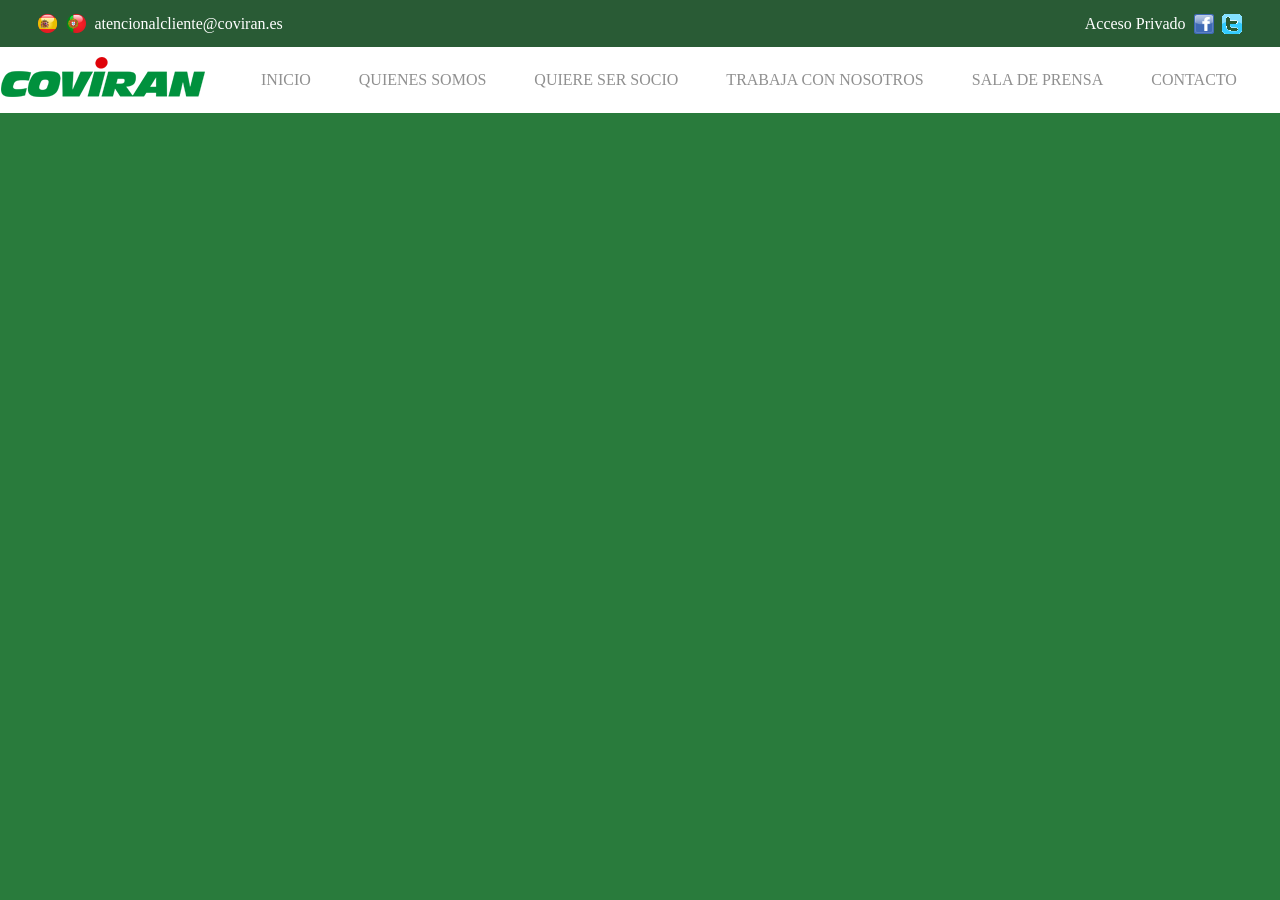
==== HTML-CSS-BS5/Coviran/index.html @ e666cb04 "coviran" ====
<!DOCTYPE html>
<html lang="en">
<head>
    <meta charset="UTF-8">
    <meta name="viewport" content="width=device-width, initial-scale=1.0">
    <link rel="stylesheet" href="css/style.css">
    <title>Coviran</title>
</head>
<body class="bg-vc">
    <header class="bg-vo">
        <div class="flex container space-between align-center">
            <div class="flex align-center gap">
                <img src="img/espana.png" alt="españa">
                <img src="img/portugal.png" alt="portugal">
                <a href="" class="link">atencionalcliente@coviran.es</a>
            </div>
            <div class="flex align-center gap">
                <a href="" class="link">Acceso Privado</a>
                <img src="img/facebook_20.png" alt="facebook">
                <img src="img/twitter_20.gif" alt="twitter">
            </div>
        </div>
        <nav class="bg-ff nav flex align-center">
            <img src="img/logo.png" alt="logo covirán">
            <ul class="flex nav-list">
                <li class="nav-list__item">
                    <a href="" class="nav-list__link flex">INICIO</a>
                </li>
                <li class="nav-list__item dropdown">
                    <a class="nav-list__link flex">QUIENES SOMOS</a>
                    <ul class="dropdown-list">
                        <li>
                            <a href="" class="bg-ff dropdown-list__link flex">CIFRAS</a>
                        </li>
                        <li>
                            <a href="" class="bg-ff dropdown-list__link flex">DISTINCIONES</a>
                        </li>
                        <li>
                            <a href="" class="bg-ff dropdown-list__link flex">HISTORIA</a>
                        </li>
                        <li>
                            <a href="" class="bg-ff dropdown-list__link flex">MISIÓN, VISIÓN Y VALORES</a>
                        </li>
                        <li>
                            <a href="" class="bg-ff dropdown-list__link flex">OBJETIVO Y ALCANCE</a>
                        </li>
                    </ul>
                </li>
                <li class="nav-list__item">
                    <a href="" class="nav-list__link flex">QUIERE SER SOCIO</a>
                </li>
                <li class="nav-list__item">
                    <a href="" class="nav-list__link flex">TRABAJA CON NOSOTROS</a>
                </li>
                <li class="nav-list__item">
                    <a href="" class="nav-list__link flex">SALA DE PRENSA</a>
                </li>
                <li class="nav-list__item">
                    <a href="" class="nav-list__link flex">CONTACTO</a>
                </li>
            </ul>
        </nav>
    </header>
    
</body>
</html>
---- HTML-CSS-BS5/Coviran/css/style.css ----
* {
    box-sizing: border-box;
    text-decoration: none;
    list-style: none;
    border: none;
    padding: 0;
    margin: 0;
}

.bg-vo {
    background-color: #295b35;
}

.bg-vc {
    background-color: #297b3c;
}

.bg-ff {
    background-color: #fff;
}

.link {
    color: #fff;
}

.flex {
    display: flex;
}

.align-center {
    align-items: center;
}

.space-between {
    justify-content: space-between;
}

.container {
    width: 94%;
    margin: 0vh auto;
    padding: 1.5vh 0;
}

.gap{
    gap: .5rem;
}

.nav {
}

.nav-list {
    padding-left: 2rem;
}

.nav-list__item {

}

.nav-list__link {
    color: #909090;
    padding: 1.5rem;
}

.nav-list__link:hover {
    color: #297b3c;
}

.dropdown {
    position: relative;
}

.dropdown-list {
    display: none;
    position: absolute;
}

.dropdown:hover .dropdown-list {
    display: block;
}

.dropdown-list__link {
    width: 280px;
    color: #909090;
    padding: .8rem 1.5rem;
    border-bottom: 2px solid #e0e0e0;
}

.dropdown-list__link:hover {
    background-color: #e0e0e0;
}
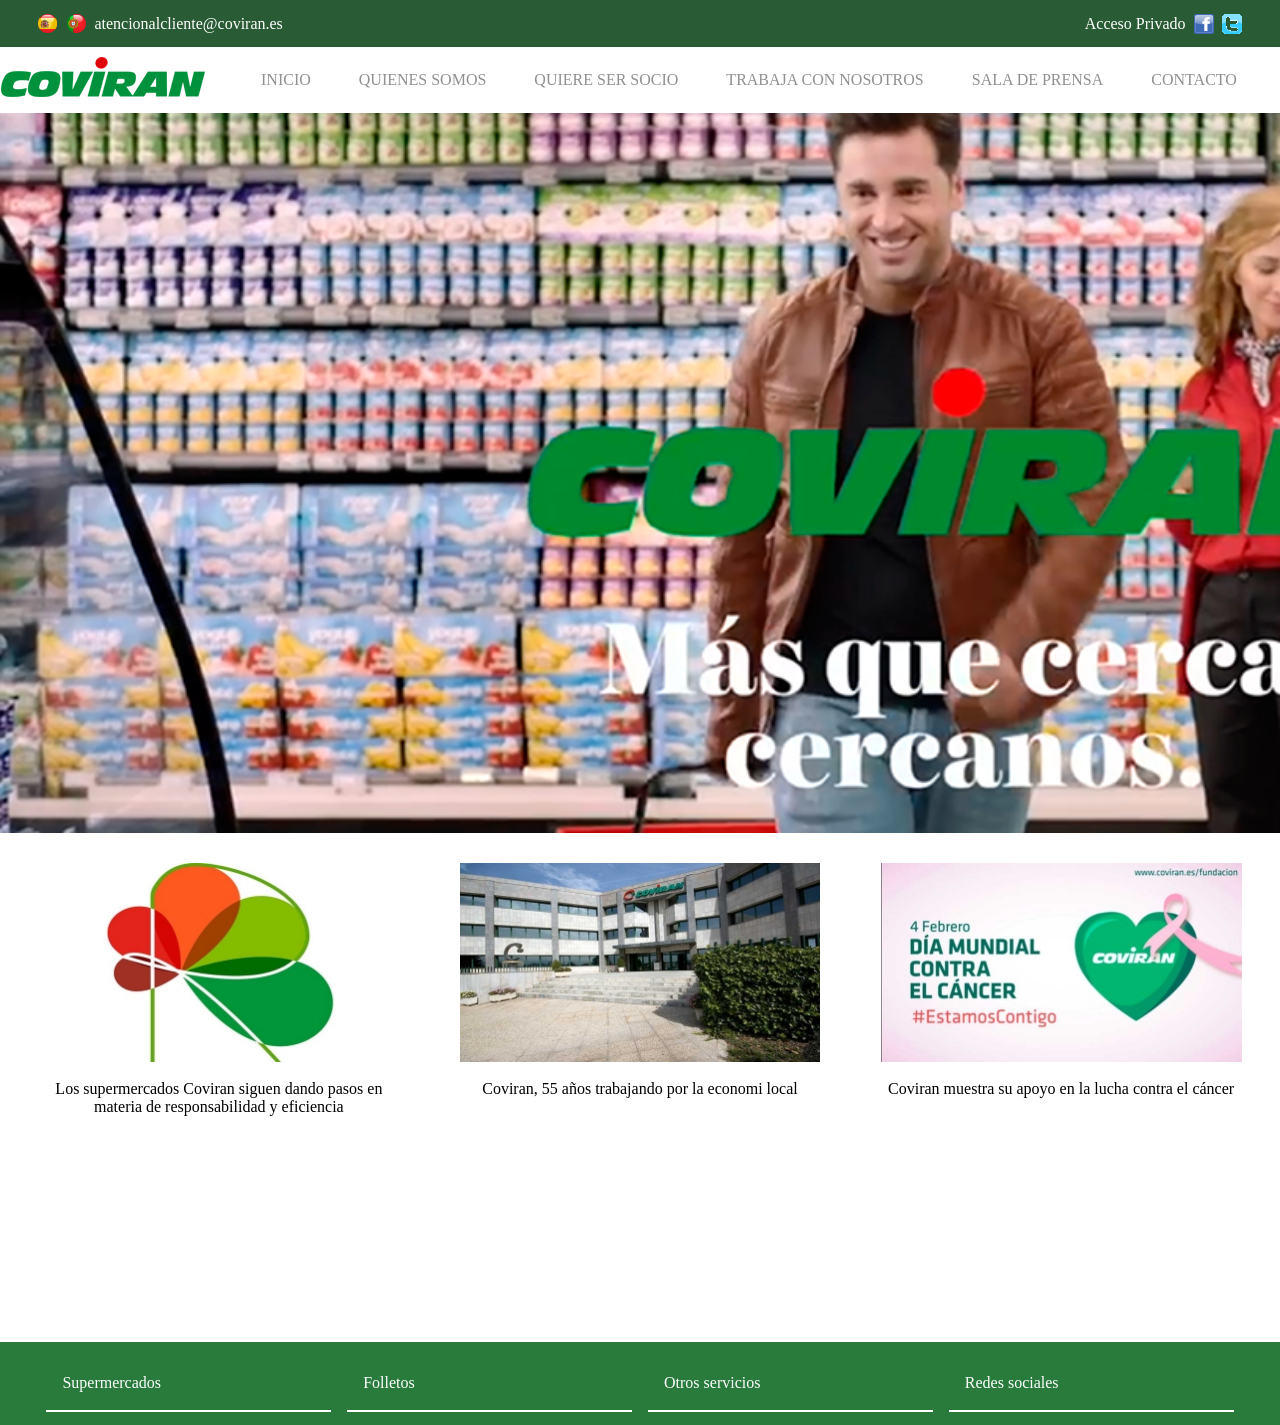
==== commit 8a1d195a: "footer" ====
--- a/HTML-CSS-BS5/Coviran/index.html
+++ b/HTML-CSS-BS5/Coviran/index.html
@@ -6,7 +6,7 @@
     <link rel="stylesheet" href="css/style.css">
     <title>Coviran</title>
 </head>
-<body class="bg-vc">
+<body>
     <header class="bg-vo">
         <div class="flex container space-between align-center">
             <div class="flex align-center gap">
@@ -61,6 +61,47 @@
             </ul>
         </nav>
     </header>
-    
+    <main>
+        <div id="bg-busta">
+            <img src="img/fanta.png" alt="fanta" id="fanta">
+        </div>
+        <div class="container flex space-between">
+            <div class="card">
+                <div class="hover-div"></div>
+                <div class="flex col text-center">
+                    <img src="img/noticia1.jpeg" alt="noticia 1">
+                    <a>Los supermercados Coviran siguen dando pasos en
+                        materia de responsabilidad y eficiencia</a>
+                </div>
+            </div>
+            <div class="card">
+                <div class="hover-div"></div>
+                <div class="flex col text-center">
+                    <img src="img/noticia2.jpeg" alt="noticia 2">
+                    <a>Coviran, 55 años trabajando por la economi local</a>
+                </div>
+            </div>
+            <div class="card">
+                <div class="hover-div"></div>
+                <div class="flex col text-center">
+                    <img src="img/noticia3.jpeg" alt="noticia 3">
+                    <a>Coviran muestra su apoyo en la lucha contra el cáncer</a>
+                </div>
+            </div>
+        </div>
+    </main>
+    <footer>
+        <div class="bg-vc">
+            <div class="container masinfo flex space-between">
+                <a href="">Supermercados</a>
+                <a href="">Folletos</a>
+                <a href="">Otros servicios</a>
+                <a href="">Redes sociales</a>
+            </div>
+        </div>
+        <div class="bg-vo">
+
+        </div>
+    </footer>
 </body>
 </html>
--- a/HTML-CSS-BS5/Coviran/css/style.css
+++ b/HTML-CSS-BS5/Coviran/css/style.css
@@ -31,8 +31,16 @@
     align-items: center;
 }
 
+.col {
+    flex-direction: column;
+}
+
 .space-between {
     justify-content: space-between;
+}
+
+.text-center {
+    text-align: center;
 }
 
 .container {
@@ -45,15 +53,8 @@
     gap: .5rem;
 }
 
-.nav {
-}
-
 .nav-list {
     padding-left: 2rem;
-}
-
-.nav-list__item {
-
 }
 
 .nav-list__link {
@@ -67,6 +68,7 @@
 
 .dropdown {
     position: relative;
+    z-index: 1;
 }
 
 .dropdown-list {
@@ -87,4 +89,73 @@
 
 .dropdown-list__link:hover {
     background-color: #e0e0e0;
+}
+
+#bg-busta {
+    position: relative;
+    background-image: url(../img/coviran-bustamante.png);
+    background-size: cover;
+    background-repeat: no-repeat;
+    height: 80vh;
+    overflow: hidden;
+}
+
+@keyframes imgLoad {
+    0% {
+        opacity: 0;
+        height: 0;
+        transform: scale(0);
+        transform: translate(-50%, 0);
+    }
+    100% {
+        opacity: 1;
+        height: 20vh;
+        transform: scale(1);
+        transform: translate(-50%, 0);
+    }
+}
+
+#fanta {
+    position: absolute;
+    top: 50%;
+    left: 50%;
+    transform: translate(500%, -50%);
+    transition: all 1s;
+}
+
+#bg-busta:hover #fanta {
+    transform: translate(-50%, -50%);
+    transition: all 1s;
+}
+
+.card {
+    position: relative;
+    width: 30%;
+    background-color: #fff;
+    height: 50vh;
+    margin: 1rem 0;
+}
+
+.hover-div {
+    position: absolute;
+    opacity: 0;
+    height: 100%;
+    width: 100%;
+    background-color: black;
+}
+
+.card:hover .hover-div {
+    opacity: .3;
+}
+
+.card a {
+    margin: 5% 2%;
+}
+
+.masinfo a {
+    width: 25%;
+    margin: 0 .5rem;
+    padding: 2vh 1rem;
+    color: #fff;
+    border-bottom: 2px solid #fff;
 }
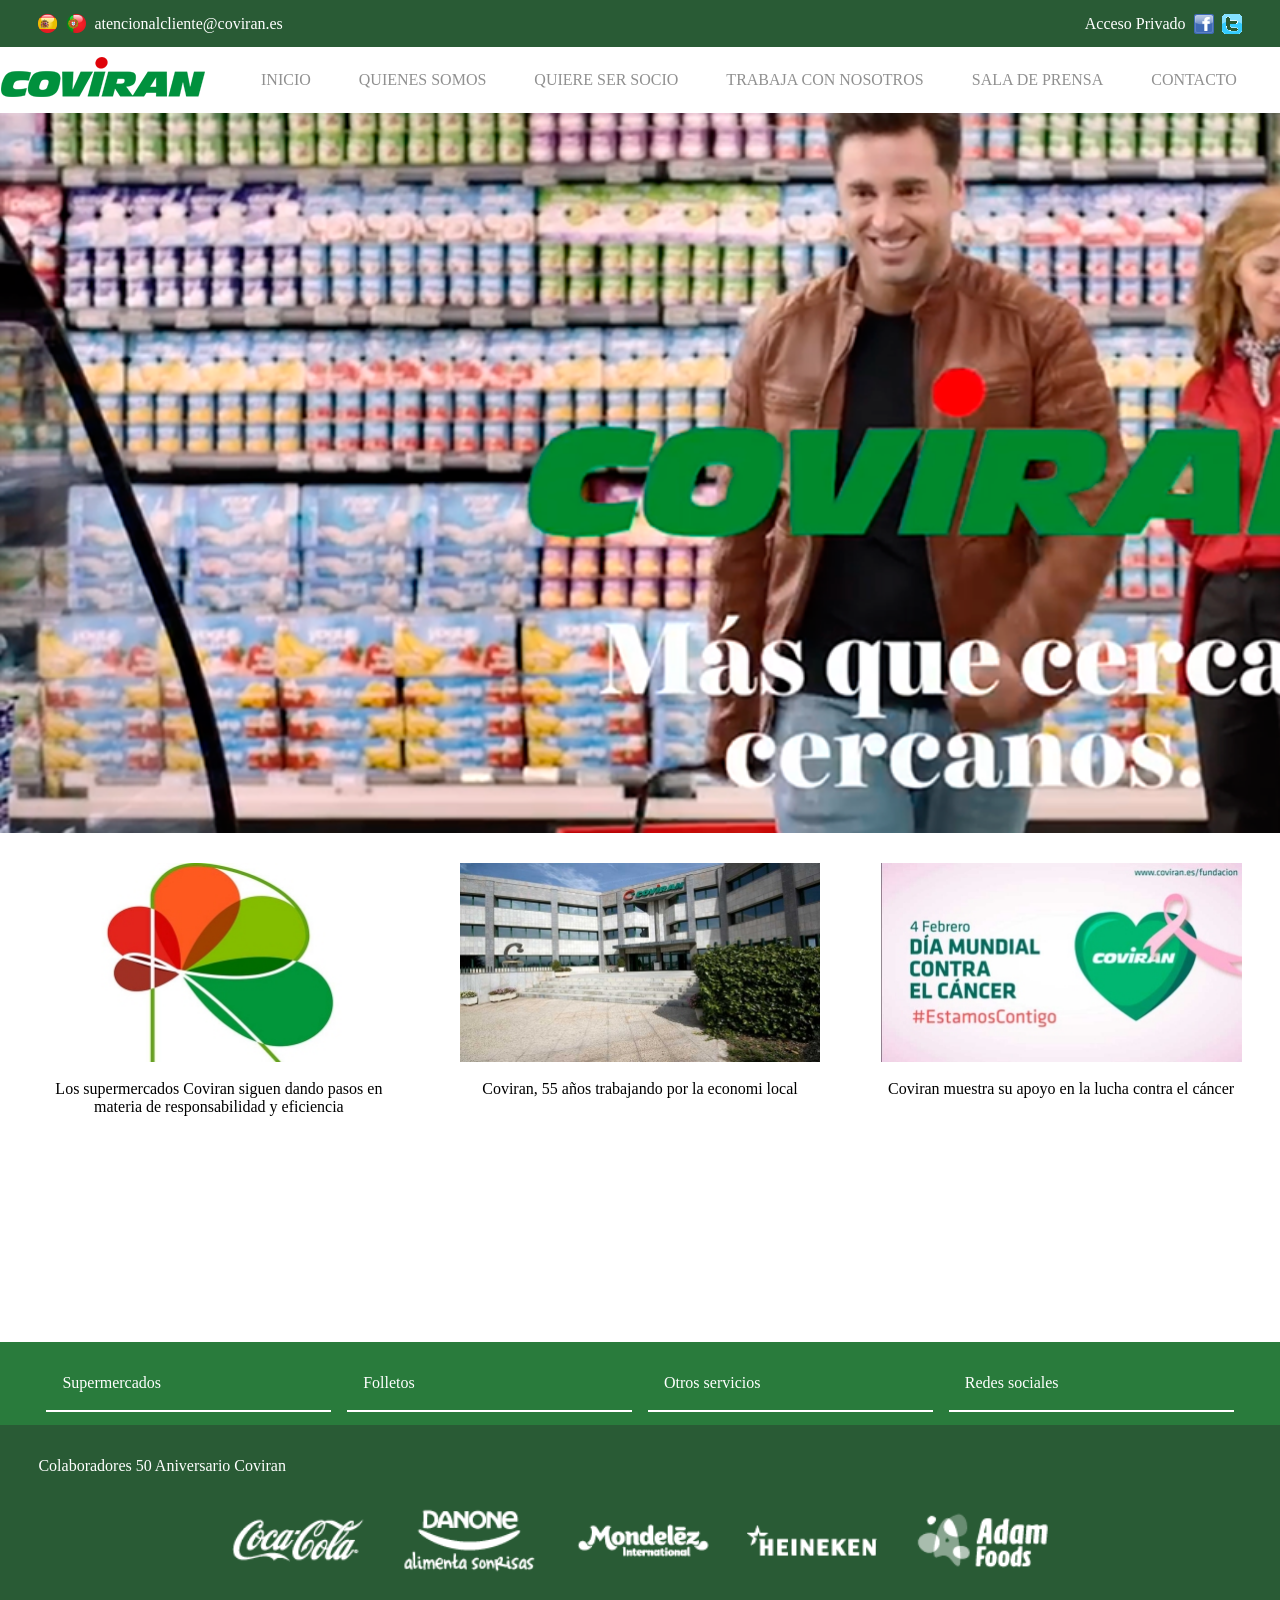
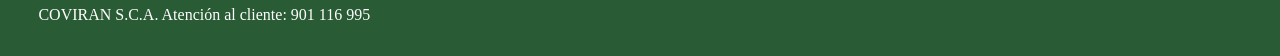
==== commit 657dfd28: "Coviran Finished" ====
--- a/HTML-CSS-BS5/Coviran/index.html
+++ b/HTML-CSS-BS5/Coviran/index.html
@@ -100,7 +100,11 @@
             </div>
         </div>
         <div class="bg-vo">
-
+            <div class="flex col container patros">
+                <a>Colaboradores 50 Aniversario Coviran</a>
+                <img src="img/patrocinadores1.png" alt="Patrocinadores">
+                <a>COVIRAN S.C.A. Atención al cliente: 901 116 995</a>
+            </div>
         </div>
     </footer>
 </body>
--- a/HTML-CSS-BS5/Coviran/css/style.css
+++ b/HTML-CSS-BS5/Coviran/css/style.css
@@ -158,4 +158,17 @@
     padding: 2vh 1rem;
     color: #fff;
     border-bottom: 2px solid #fff;
+}
+
+.patros {
+    padding: 2rem 0;
+}
+
+.patros a {
+    color: #fff;
+}
+
+.patros img {
+    width: 70%;
+    margin: 0 auto;
 }
